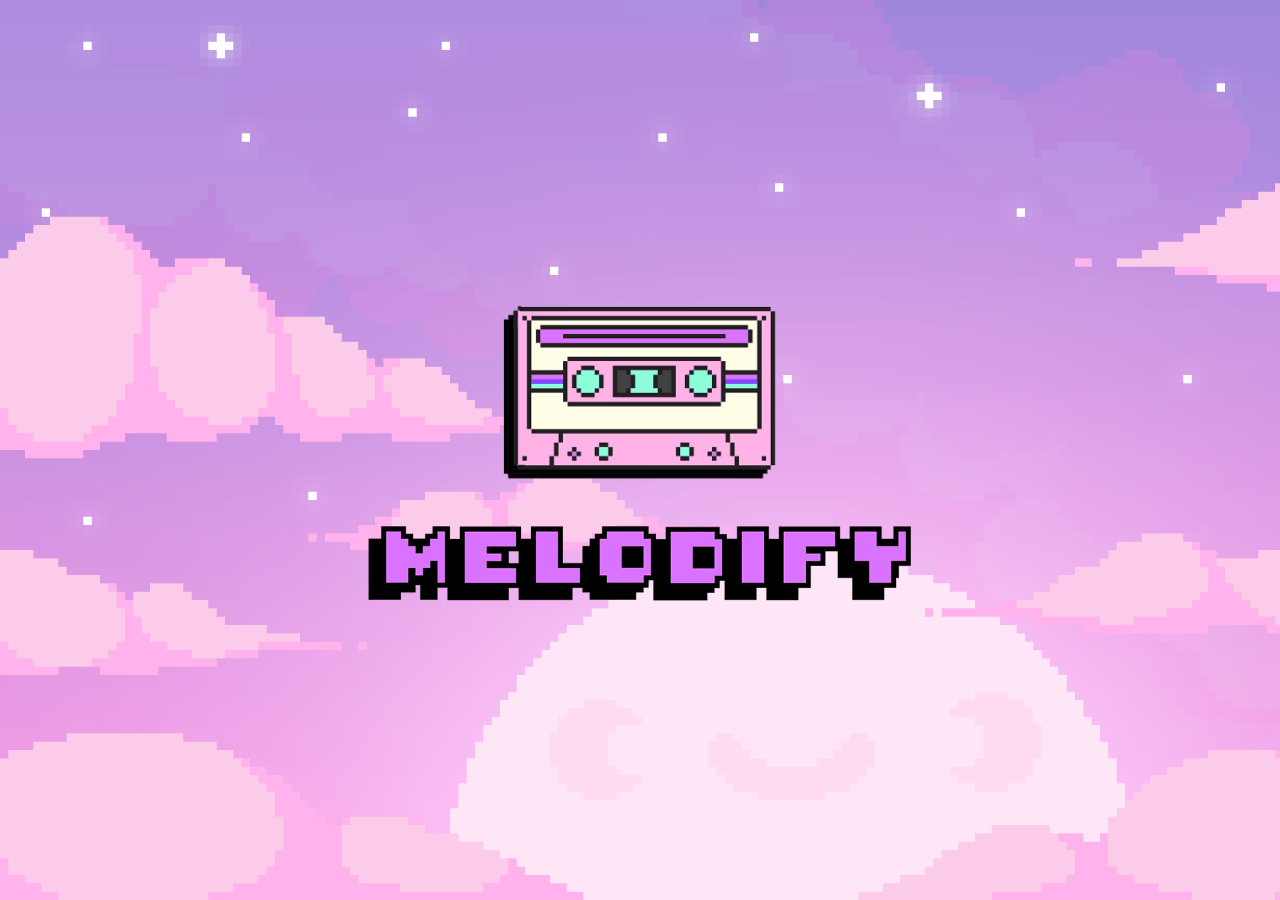
==== portada/portada.html @ 66a4cdf3 "portada" ====
<!DOCTYPE html>
<html lang="en">
<head>
    <meta charset="UTF-8">
    <meta name="viewport" content="width=device-width, initial-scale=1.0">
    <title>Melodify</title>
    <link rel="stylesheet" href="/portada/portada.css">
</head>
<body>
    <main>
        <img class="logo" src="/img/logoFaviconBaja1.png"  alt="LOGO MELODIFY">
        <img class="texto" src="/img/textoLogoBaja.png" alt="TEXTO MELODIFY">
    </main>
</body>
</html>
---- portada/portada.css ----
* {
  box-sizing: border-box;
  margin: 0;
}

body {
  background-image: url(/img/portada.png);
  background-size: cover;
  -webkit-animation: slidein 10s;
  animation: slidein 10s;
  -webkit-animation-fill-mode: forwards;
  animation-fill-mode: forwards;
  -webkit-animation-iteration-count: infinite;
  animation-iteration-count: infinite;
  -webkit-animation-direction: alternate;
  animation-direction: alternate;
}

@-webkit-keyframes slidein {
  from {
    background-position: top;
    background-size: 120%;
  }
  to {
    background-position: -100px 0px;
    background-size: 125%;
  }
}

main {
  display: flex;
  flex-direction: column;
  align-items: center;
  justify-content: center;
  gap: 4%;
  height: 100vh;
  width: 100%;
}

.logo {
  width: 23%;
}

.texto {
  width: 43%;
}
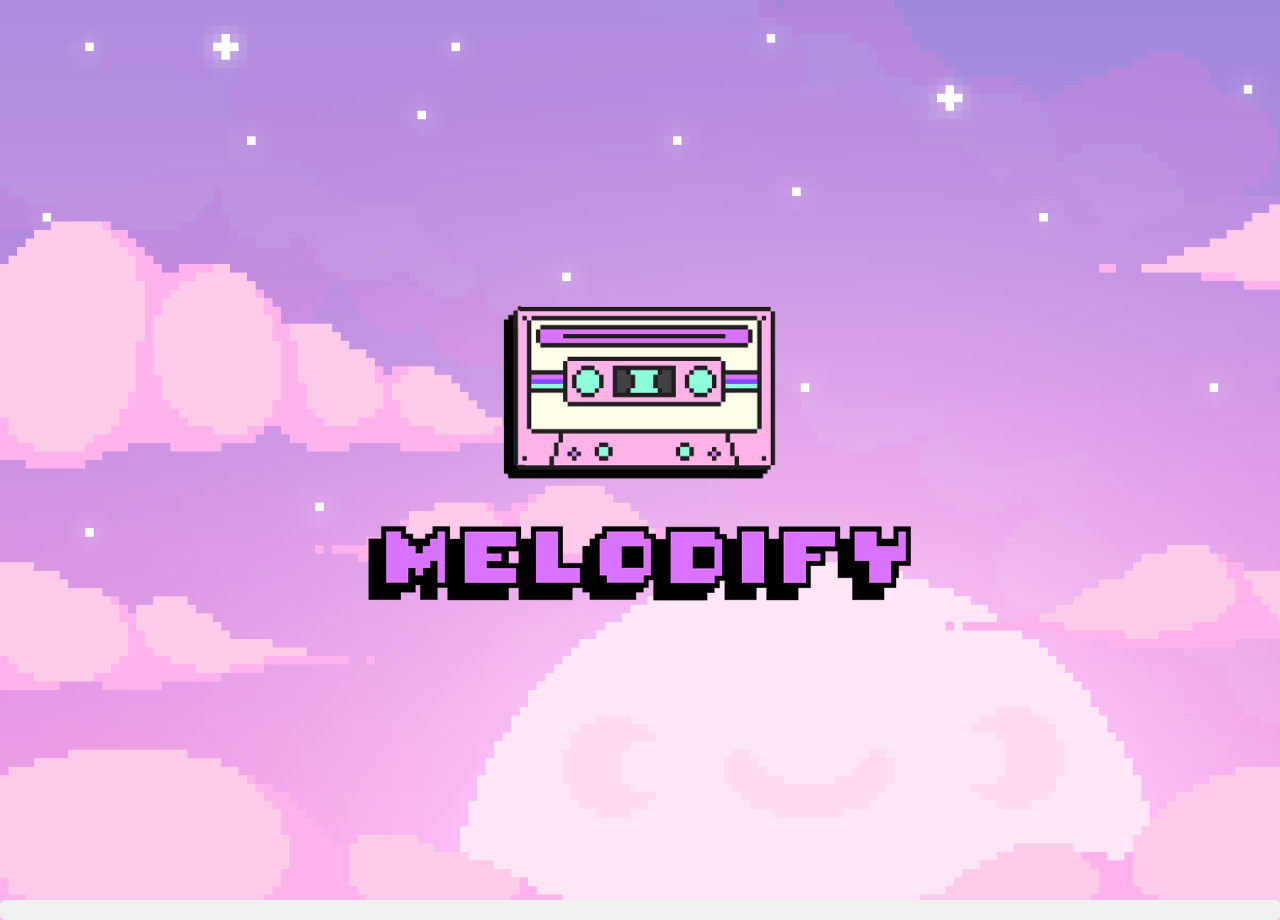
==== commit 451347cf: "efecto-portada-barra-carga-por-editar" ====
--- a/portada/portada.html
+++ b/portada/portada.html
@@ -5,11 +5,18 @@
     <meta name="viewport" content="width=device-width, initial-scale=1.0">
     <title>Melodify</title>
     <link rel="stylesheet" href="/portada/portada.css">
+    <script src="/portada/portada.js" defer></script>
+    <link rel="icon" type="image/jpg" href="/img/logoFaviconBaja1.png"/>
 </head>
 <body>
     <main>
         <img class="logo" src="/img/logoFaviconBaja1.png"  alt="LOGO MELODIFY">
         <img class="texto" src="/img/textoLogoBaja.png" alt="TEXTO MELODIFY">
     </main>
+    <div class="container">
+        <div class="barra-de-carga">
+            <div class="progreso" id="miProgreso"></div>
+        </div>
+    </div>
 </body>
 </html>--- a/portada/portada.css
+++ b/portada/portada.css
@@ -14,6 +14,19 @@
   animation-iteration-count: infinite;
   -webkit-animation-direction: alternate;
   animation-direction: alternate;
+  animation: caidaDesdeArriba 1s ease-out;
+}
+
+@keyframes caidaDesdeArriba {
+  0% {
+    transform: translateY(-100%);
+    opacity: 0;
+  }
+
+  100% {
+    transform: translateY(0);
+    opacity: 1;
+  }
 }
 
 @-webkit-keyframes slidein {
@@ -44,3 +57,27 @@
 .texto {
   width: 43%;
 }
+
+
+.barra-de-carga {
+  width: 100%;
+  height: 20px;
+  background-color: #f0f0f0;
+  border-radius: 5px;
+  overflow: hidden;
+}
+
+.progreso {
+  height: 100%;
+  width: 0;
+  background-color: #4caf50;
+  border-radius: 5px;
+  animation: cargaAnimada 10s ease-in-out forwards;
+}
+
+@keyframes cargaAnimada {
+  to {
+    width: 100%;
+  }
+}
+
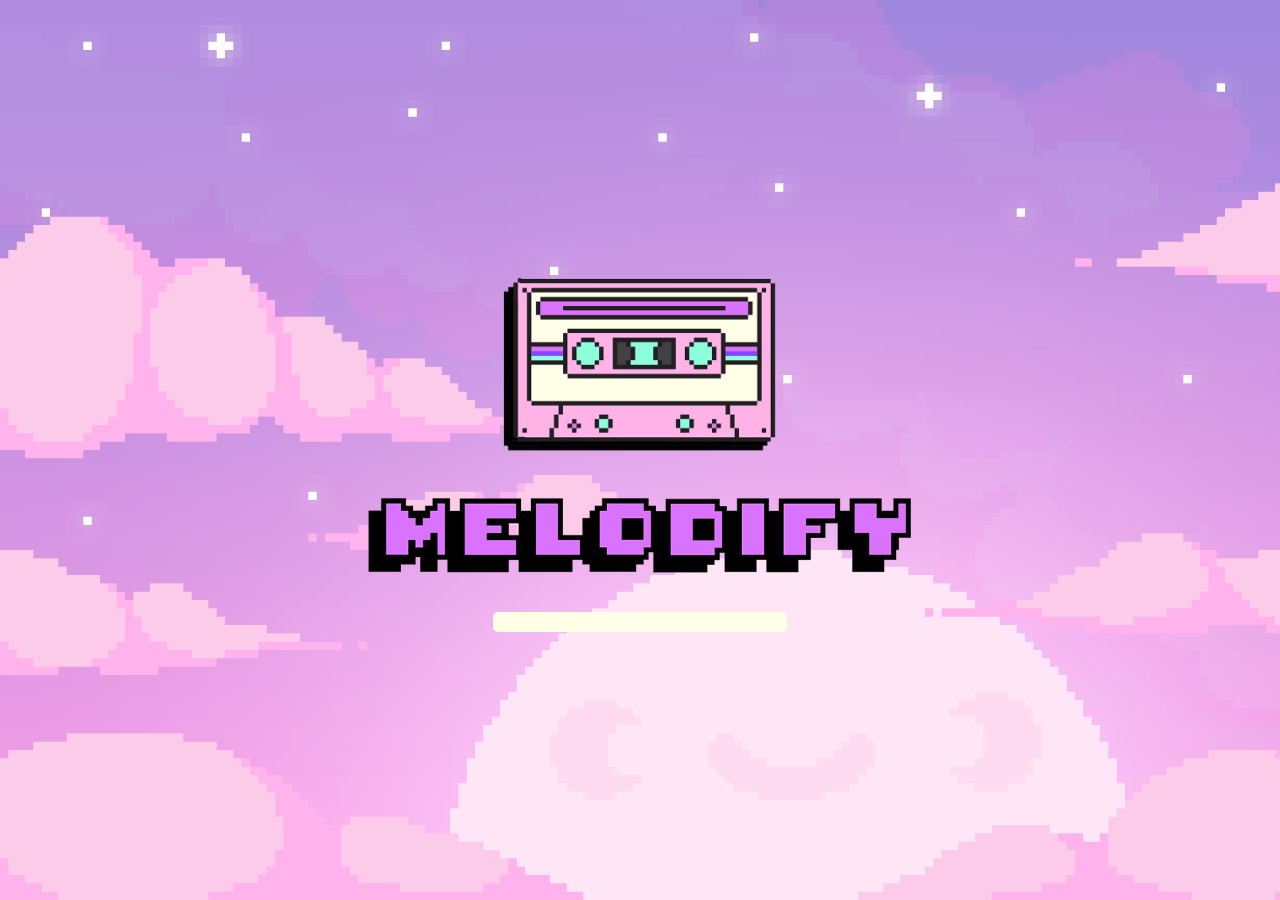
==== commit 8fba0163: "añadida barra de carga a la portada" ====
--- a/portada/portada.html
+++ b/portada/portada.html
@@ -12,11 +12,11 @@
     <main>
         <img class="logo" src="/img/logoFaviconBaja1.png"  alt="LOGO MELODIFY">
         <img class="texto" src="/img/textoLogoBaja.png" alt="TEXTO MELODIFY">
+        <div class="container">
+            <div class="barra-de-carga">
+                <div class="progreso" id="miProgreso"></div>
+            </div>
+        </div>   
     </main>
-    <div class="container">
-        <div class="barra-de-carga">
-            <div class="progreso" id="miProgreso"></div>
-        </div>
-    </div>
 </body>
 </html>--- a/portada/portada.css
+++ b/portada/portada.css
@@ -1,6 +1,14 @@
 * {
   box-sizing: border-box;
   margin: 0;
+}
+
+:root {
+  --mainColor: #8cffda;
+  --secondColor: #ffb2e6;
+  --thirdColor: #d972ff;
+  --fourthColor: #8447ff;
+  --fifthColor: #ffffe8;
 }
 
 body {
@@ -14,19 +22,6 @@
   animation-iteration-count: infinite;
   -webkit-animation-direction: alternate;
   animation-direction: alternate;
-  animation: caidaDesdeArriba 1s ease-out;
-}
-
-@keyframes caidaDesdeArriba {
-  0% {
-    transform: translateY(-100%);
-    opacity: 0;
-  }
-
-  100% {
-    transform: translateY(0);
-    opacity: 1;
-  }
 }
 
 @-webkit-keyframes slidein {
@@ -52,17 +47,33 @@
 
 .logo {
   width: 23%;
+  animation: caidaDesdeArriba 2s ease-out;
+}
+
+@keyframes caidaDesdeArriba {
+  0% {
+    transform: translateY(-100%);
+    opacity: 1;
+  }
+
+  100% {
+    transform: translateY(0);
+    opacity: 1;
+  }
 }
 
 .texto {
   width: 43%;
 }
 
+.container {
+width: 23%;
+}
 
 .barra-de-carga {
   width: 100%;
   height: 20px;
-  background-color: #f0f0f0;
+  background-color: var(--fifthColor);
   border-radius: 5px;
   overflow: hidden;
 }
@@ -70,7 +81,7 @@
 .progreso {
   height: 100%;
   width: 0;
-  background-color: #4caf50;
+  background-color: var(--fourthColor);
   border-radius: 5px;
   animation: cargaAnimada 10s ease-in-out forwards;
 }
